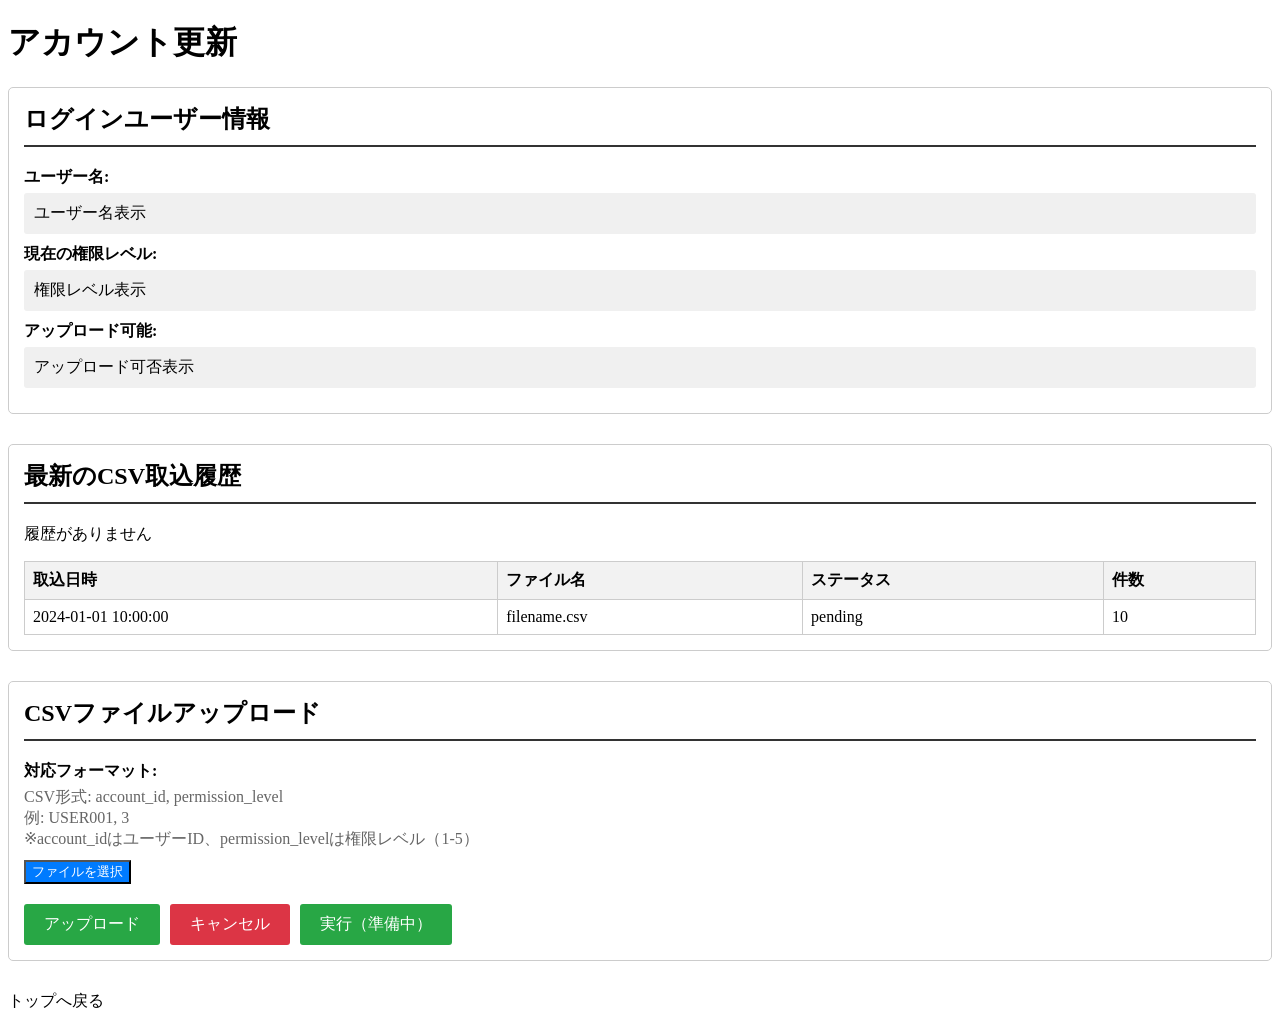
==== src/main/resources/templates/account-update.html @ 59c4f596 "アカウント更新機能を追加" ====
<!DOCTYPE html>
<html xmlns:th="http://www.thymeleaf.org">
<head>
    <meta charset="UTF-8">
    <title>アカウント更新</title>
    <link rel="stylesheet" href="/css/style.css">
    <style>
        .section {
            margin-bottom: 30px;
            padding: 15px;
            border: 1px solid #ccc;
            border-radius: 5px;
        }
        .section h2 {
            margin-top: 0;
            border-bottom: 2px solid #333;
            padding-bottom: 10px;
        }
        .form-group {
            margin-bottom: 10px;
        }
        .form-group label {
            display: block;
            font-weight: bold;
            margin-bottom: 5px;
        }
        .permission-display {
            padding: 10px;
            background-color: #f0f0f0;
            border-radius: 3px;
        }
        .button-group {
            margin-top: 20px;
            display: flex;
            gap: 10px;
            flex-wrap: wrap;
        }
        .button-group button, .button-group a {
            padding: 10px 20px;
            font-size: 16px;
            border-radius: 3px;
            cursor: pointer;
            border: none;
        }
        .btn-primary {
            background-color: #007bff;
            color: white;
        }
        .btn-primary:hover {
            background-color: #0056b3;
        }
        .btn-secondary {
            background-color: #6c757d;
            color: white;
        }
        .btn-secondary:hover {
            background-color: #545b62;
        }
        .btn-danger {
            background-color: #dc3545;
            color: white;
        }
        .btn-danger:hover {
            background-color: #c82333;
        }
        .btn-success {
            background-color: #28a745;
            color: white;
        }
        .btn-success:hover {
            background-color: #218838;
        }
        .btn-disabled {
            background-color: #ccc;
            color: #666;
            cursor: not-allowed;
            opacity: 0.6;
        }
        .hidden-file-input {
            display: none;
        }
        .history-table {
            width: 100%;
            border-collapse: collapse;
            margin-top: 10px;
        }
        .history-table th, .history-table td {
            border: 1px solid #ccc;
            padding: 8px;
            text-align: left;
        }
        .history-table th {
            background-color: #f2f2f2;
            font-weight: bold;
        }
        .error-message {
            color: red;
            margin-top: 10px;
        }
        .success-message {
            color: green;
            margin-top: 10px;
        }
        .info-message {
            color: #0066cc;
            padding: 10px;
            background-color: #e7f3ff;
            border-radius: 3px;
            margin-top: 10px;
        }
        .modal {
            display: none;
            position: fixed;
            z-index: 1;
            left: 0;
            top: 0;
            width: 100%;
            height: 100%;
            background-color: rgba(0, 0, 0, 0.4);
        }
        .modal-content {
            background-color: #fefefe;
            margin: 10% auto;
            padding: 20px;
            border: 1px solid #888;
            border-radius: 5px;
            width: 400px;
            text-align: center;
        }
        .modal-buttons {
            margin-top: 20px;
            display: flex;
            gap: 10px;
            justify-content: center;
        }
    </style>
</head>
<body>

<!-- ページタイトル -->
<h1>アカウント更新</h1>

<!-- =======================
     セクション1: ユーザー情報表示
     ======================= -->
<div class="section">
    <h2>ログインユーザー情報</h2>
    <div class="form-group">
        <label>ユーザー名:</label>
        <div class="permission-display" th:text="${loginUserName}">
            ユーザー名表示
        </div>
    </div>
    <div class="form-group">
        <label>現在の権限レベル:</label>
        <div class="permission-display" th:text="${usePermissionLevel}">
            権限レベル表示
        </div>
    </div>
    <div class="form-group">
        <label>アップロード可能:</label>
        <div class="permission-display" th:text="${canUpload ? 'はい' : 'いいえ'}">
            アップロード可否表示
        </div>
    </div>
</div>

<!-- =======================
     セクション2: アップロード履歴表示
     ======================= -->
<div class="section">
    <h2>最新のCSV取込履歴</h2>
    <div id="history-container">
        <p th:if="${#lists.isEmpty(importHistory)}">履歴がありません</p>
        <table class="history-table" th:unless="${#lists.isEmpty(importHistory)}">
            <thead>
                <tr>
                    <th>取込日時</th>
                    <th>ファイル名</th>
                    <th>ステータス</th>
                    <th>件数</th>
                </tr>
            </thead>
            <tbody>
                <tr th:each="history : ${importHistory}">
                    <td th:text="${#temporals.format(history.uploadDate, 'yyyy-MM-dd HH:mm:ss')}">
                        2024-01-01 10:00:00
                    </td>
                    <td th:text="${history.fileName}">filename.csv</td>
                    <td th:text="${history.status}">pending</td>
                    <td th:text="${history.count}">10</td>
                </tr>
            </tbody>
        </table>
    </div>
</div>

<!-- =======================
     セクション3: ファイルアップロード
     ======================= -->
<div class="section">
    <h2>CSVファイルアップロード</h2>
    
    <!-- ファイルフォーマット説明 -->
    <div class="form-group">
        <label>対応フォーマット:</label>
        <p style="margin: 5px 0; color: #666;">
            CSV形式: account_id, permission_level<br>
            例: USER001, 3<br>
            ※account_idはユーザーID、permission_levelは権限レベル（1-5）
        </p>
    </div>

    <!-- 隠れたファイル入力 -->
    <input 
        type="file" 
        id="file_input" 
        class="hidden-file-input" 
        accept=".csv" 
        th:disabled="${!canUpload}"
    >

    <!-- ファイル選択ボタン -->
    <div class="form-group">
        <button 
            type="button" 
            id="select_file_btn" 
            class="btn-primary"
            th:disabled="${!canUpload}"
            onclick="selectFile()"
        >
            ファイルを選択
        </button>
        <span id="selected_file_name" style="margin-left: 10px; color: #666;"></span>
    </div>

    <!-- アップロード状態メッセージ -->
    <div id="upload_message"></div>

    <!-- アップロード、キャンセルボタン -->
    <div class="button-group">
        <button 
            type="button" 
            id="upload_btn" 
            class="btn-success"
            onclick="uploadCSV()"
            disabled
        >
            アップロード
        </button>
        <button 
            type="button" 
            id="cancel_btn" 
            class="btn-danger"
            onclick="cancelUpload()"
            disabled
        >
            キャンセル
        </button>
        <button 
            type="button" 
            id="execute_btn" 
            class="btn-success"
            disabled
        >
            実行（準備中）
        </button>
    </div>
</div>

<!-- キャンセル確認モーダル -->
<div id="confirm_modal" class="modal">
    <div class="modal-content">
        <p>アップロードしたファイルをキャンセルしますか？</p>
        <div class="modal-buttons">
            <button type="button" class="btn-primary" onclick="confirmCancel()">OK</button>
            <button type="button" class="btn-secondary" onclick="closeModal()">戻る</button>
        </div>
    </div>
</div>

<!-- トップページへ戻る -->
<p>
    <a th:href="@{/}">トップへ戻る</a>
</p>

<!-- JavaScript -->
<script>
    // ================================
    // グローバル変数
    // ================================
    let selectedFile = null;
    let isUploadedMode = false;

    // ================================
    // ファイル選択処理
    // ================================
    function selectFile() {
        const fileInput = document.getElementById('file_input');
        fileInput.click();
    }

    // ファイル選択イベント
    document.getElementById('file_input').addEventListener('change', function(event) {
        const file = event.target.files[0];
        
        if (!file) {
            selectedFile = null;
            document.getElementById('selected_file_name').textContent = '';
            updateButtonStates();
            return;
        }

        // ファイル形式チェック
        if (!file.name.endsWith('.csv')) {
            alert('CSV形式のファイルを選択してください');
            event.target.value = '';
            selectedFile = null;
            document.getElementById('selected_file_name').textContent = '';
            updateButtonStates();
            return;
        }

        // ファイルサイズチェック（例: 10MB以下）
        const maxSize = 10 * 1024 * 1024; // 10MB
        if (file.size > maxSize) {
            alert('ファイルサイズは10MB以下である必要があります');
            event.target.value = '';
            selectedFile = null;
            document.getElementById('selected_file_name').textContent = '';
            updateButtonStates();
            return;
        }

        // ファイル選択成功
        selectedFile = file;
        document.getElementById('selected_file_name').textContent = '✓ ' + file.name;
        document.getElementById('selected_file_name').style.color = 'green';
        clearMessage();
        updateButtonStates();
    });

    // ================================
    // CSVアップロード処理
    // ================================
    function uploadCSV() {
        if (!selectedFile) {
            alert('ファイルを選択してください');
            return;
        }

        // FormData を使用してファイルを送信
        const formData = new FormData();
        formData.append('file', selectedFile);

        // ボタン無効化
        document.getElementById('upload_btn').disabled = true;
        document.getElementById('select_file_btn').disabled = true;
        showMessage('アップロード中...', 'info');

        fetch('/account/import/upload', {
            method: 'POST',
            body: formData
        })
        .then(response => response.json())
        .then(data => {
            if (data.success) {
                showMessage('アップロード完了: ' + data.message, 'success');
                isUploadedMode = true;
                updateButtonStates();
                // 履歴を更新（オプション）
                location.reload();
            } else {
                showMessage('エラー: ' + data.message, 'error');
                document.getElementById('upload_btn').disabled = false;
                document.getElementById('select_file_btn').disabled = false;
                updateButtonStates();
            }
        })
        .catch(error => {
            showMessage('エラーが発生しました: ' + error.message, 'error');
            document.getElementById('upload_btn').disabled = false;
            document.getElementById('select_file_btn').disabled = false;
            updateButtonStates();
        });
    }

    // ================================
    // キャンセル処理
    // ================================
    function cancelUpload() {
        // 確認モーダル表示
        document.getElementById('confirm_modal').style.display = 'block';
    }

    function confirmCancel() {
        document.getElementById('confirm_modal').style.display = 'none';

        // キャンセル処理をサーバーに送信
        fetch('/account/import/cancel', {
            method: 'POST'
        })
        .then(response => response.json())
        .then(data => {
            if (data.success) {
                showMessage('キャンセルしました', 'success');
                // 画面をリセット
                setTimeout(() => {
                    location.reload();
                }, 1000);
            } else {
                showMessage('キャンセル処理が失敗しました: ' + data.message, 'error');
            }
        })
        .catch(error => {
            showMessage('エラーが発生しました: ' + error.message, 'error');
        });
    }

    function closeModal() {
        document.getElementById('confirm_modal').style.display = 'none';
    }

    // ================================
    // ボタン状態更新
    // ================================
    function updateButtonStates() {
        const uploadBtn = document.getElementById('upload_btn');
        const cancelBtn = document.getElementById('cancel_btn');
        const executeBtn = document.getElementById('execute_btn');

        if (isUploadedMode) {
            uploadBtn.disabled = true;
            cancelBtn.disabled = false;
            executeBtn.disabled = true; // 実行は保留中
        } else if (selectedFile) {
            uploadBtn.disabled = false;
            cancelBtn.disabled = true;
            executeBtn.disabled = true;
        } else {
            uploadBtn.disabled = true;
            cancelBtn.disabled = true;
            executeBtn.disabled = true;
        }
    }

    // ================================
    // メッセージ表示
    // ================================
    function showMessage(message, type) {
        const container = document.getElementById('upload_message');
        container.innerHTML = '';
        
        const div = document.createElement('div');
        div.textContent = message;
        
        if (type === 'error') {
            div.className = 'error-message';
        } else if (type === 'success') {
            div.className = 'success-message';
        } else if (type === 'info') {
            div.className = 'info-message';
        }
        
        container.appendChild(div);
    }

    function clearMessage() {
        document.getElementById('upload_message').innerHTML = '';
    }

    // ================================
    // 初期化
    // ================================
    window.addEventListener('load', function() {
        updateButtonStates();
    });
</script>

</body>
</html>
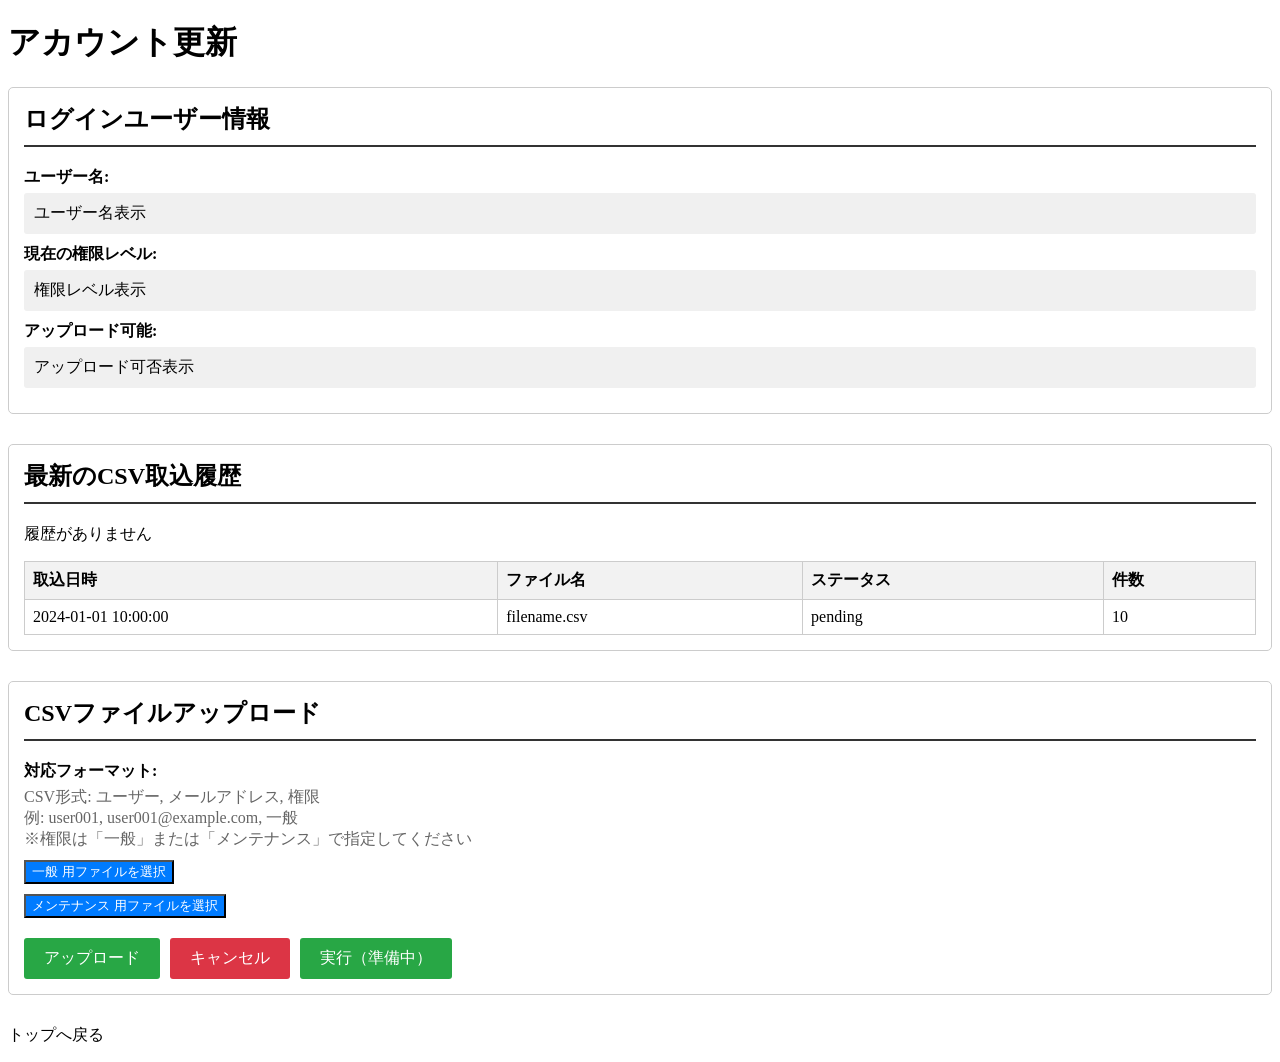
==== commit bdd2b611: "アカウント更新_機能修正" ====
--- a/src/main/resources/templates/account-update.html
+++ b/src/main/resources/templates/account-update.html
@@ -205,66 +205,36 @@
     <div class="form-group">
         <label>対応フォーマット:</label>
         <p style="margin: 5px 0; color: #666;">
-            CSV形式: account_id, permission_level<br>
-            例: USER001, 3<br>
-            ※account_idはユーザーID、permission_levelは権限レベル（1-5）
+            CSV形式: ユーザー, メールアドレス, 権限<br>
+            例: user001, user001@example.com, 一般<br>
+            ※権限は「一般」または「メンテナンス」で指定してください
         </p>
     </div>
 
-    <!-- 隠れたファイル入力 -->
-    <input 
-        type="file" 
-        id="file_input" 
-        class="hidden-file-input" 
-        accept=".csv" 
-        th:disabled="${!canUpload}"
-    >
-
-    <!-- ファイル選択ボタン -->
+    <!-- 隠れたファイル入力（一般・メンテナンス） -->
+    <input type="file" id="file_input_general" class="hidden-file-input" accept=".csv" th:disabled="${!canUpload}">
+    <input type="file" id="file_input_maintenance" class="hidden-file-input" accept=".csv" th:disabled="${!canUpload}">
+
+    <!-- ファイル選択ボタン（一般） -->
     <div class="form-group">
-        <button 
-            type="button" 
-            id="select_file_btn" 
-            class="btn-primary"
-            th:disabled="${!canUpload}"
-            onclick="selectFile()"
-        >
-            ファイルを選択
-        </button>
-        <span id="selected_file_name" style="margin-left: 10px; color: #666;"></span>
+        <button type="button" id="select_file_general_btn" class="btn-primary" th:disabled="${!canUpload}" onclick="selectFile('general')">一般 用ファイルを選択</button>
+        <span id="selected_file_name_general" style="margin-left: 10px; color: #666;"></span>
+    </div>
+
+    <!-- ファイル選択ボタン（メンテナンス） -->
+    <div class="form-group">
+        <button type="button" id="select_file_maintenance_btn" class="btn-primary" th:disabled="${!canUpload}" onclick="selectFile('maintenance')">メンテナンス 用ファイルを選択</button>
+        <span id="selected_file_name_maintenance" style="margin-left: 10px; color: #666;"></span>
     </div>
 
     <!-- アップロード状態メッセージ -->
     <div id="upload_message"></div>
 
-    <!-- アップロード、キャンセルボタン -->
+    <!-- アップロード、キャンセルボタン（共通） -->
     <div class="button-group">
-        <button 
-            type="button" 
-            id="upload_btn" 
-            class="btn-success"
-            onclick="uploadCSV()"
-            disabled
-        >
-            アップロード
-        </button>
-        <button 
-            type="button" 
-            id="cancel_btn" 
-            class="btn-danger"
-            onclick="cancelUpload()"
-            disabled
-        >
-            キャンセル
-        </button>
-        <button 
-            type="button" 
-            id="execute_btn" 
-            class="btn-success"
-            disabled
-        >
-            実行（準備中）
-        </button>
+        <button type="button" id="upload_btn" class="btn-success" onclick="uploadUnified()" disabled>アップロード</button>
+        <button type="button" id="cancel_btn" class="btn-danger" onclick="cancelUnified()" disabled>キャンセル</button>
+        <button type="button" id="execute_btn" class="btn-success" disabled>実行（準備中）</button>
     </div>
 </div>
 
@@ -291,6 +261,13 @@
     // ================================
     let selectedFile = null;
     let isUploadedMode = false;
+        // ================================
+        // グローバル変数（一般 / メンテナンス）
+        // ================================
+        let selectedFileGeneral = null;
+        let selectedFileMaintenance = null;
+        let isUploadedModeGeneral = false;
+        let isUploadedModeMaintenance = false;
 
     // ================================
     // ファイル選択処理
@@ -299,14 +276,21 @@
         const fileInput = document.getElementById('file_input');
         fileInput.click();
     }
-
-    // ファイル選択イベント
-    document.getElementById('file_input').addEventListener('change', function(event) {
+        function selectFile(context) {
+            if (context === 'general') {
+                document.getElementById('file_input_general').click();
+            } else if (context === 'maintenance') {
+                document.getElementById('file_input_maintenance').click();
+            }
+        }
+
+    // ファイル選択イベント（一般）
+    document.getElementById('file_input_general').addEventListener('change', function(event) {
         const file = event.target.files[0];
         
         if (!file) {
-            selectedFile = null;
-            document.getElementById('selected_file_name').textContent = '';
+            selectedFileGeneral = null;
+            document.getElementById('selected_file_name_general').textContent = '';
             updateButtonStates();
             return;
         }
@@ -315,8 +299,8 @@
         if (!file.name.endsWith('.csv')) {
             alert('CSV形式のファイルを選択してください');
             event.target.value = '';
-            selectedFile = null;
-            document.getElementById('selected_file_name').textContent = '';
+            selectedFileGeneral = null;
+            document.getElementById('selected_file_name_general').textContent = '';
             updateButtonStates();
             return;
         }
@@ -326,36 +310,86 @@
         if (file.size > maxSize) {
             alert('ファイルサイズは10MB以下である必要があります');
             event.target.value = '';
-            selectedFile = null;
-            document.getElementById('selected_file_name').textContent = '';
-            updateButtonStates();
-            return;
-        }
-
-        // ファイル選択成功
-        selectedFile = file;
-        document.getElementById('selected_file_name').textContent = '✓ ' + file.name;
-        document.getElementById('selected_file_name').style.color = 'green';
+            selectedFileGeneral = null;
+            document.getElementById('selected_file_name_general').textContent = '';
+            updateButtonStates();
+            return;
+        }
+
+        // ファイル選択成功（一般）
+        selectedFileGeneral = file;
+        document.getElementById('selected_file_name_general').textContent = '✓ ' + file.name;
+        document.getElementById('selected_file_name_general').style.color = 'green';
         clearMessage();
         updateButtonStates();
     });
 
+    // ファイル選択イベント（メンテナンス）
+    document.getElementById('file_input_maintenance').addEventListener('change', function(event) {
+        const file = event.target.files[0];
+        
+        if (!file) {
+            selectedFileMaintenance = null;
+            document.getElementById('selected_file_name_maintenance').textContent = '';
+            updateButtonStates();
+            return;
+        }
+
+        // ファイル形式チェック
+        if (!file.name.endsWith('.csv')) {
+            alert('CSV形式のファイルを選択してください');
+            event.target.value = '';
+            selectedFileMaintenance = null;
+            document.getElementById('selected_file_name_maintenance').textContent = '';
+            updateButtonStates();
+            return;
+        }
+
+        // ファイルサイズチェック（例: 10MB以下）
+        const maxSize = 10 * 1024 * 1024; // 10MB
+        if (file.size > maxSize) {
+            alert('ファイルサイズは10MB以下である必要があります');
+            event.target.value = '';
+            selectedFileMaintenance = null;
+            document.getElementById('selected_file_name_maintenance').textContent = '';
+            updateButtonStates();
+            return;
+        }
+
+        // ファイル選択成功（メンテナンス）
+        selectedFileMaintenance = file;
+        document.getElementById('selected_file_name_maintenance').textContent = '✓ ' + file.name;
+        document.getElementById('selected_file_name_maintenance').style.color = 'green';
+        clearMessage();
+        updateButtonStates();
+    });
+
     // ================================
     // CSVアップロード処理
     // ================================
-    function uploadCSV() {
-        if (!selectedFile) {
-            alert('ファイルを選択してください');
-            return;
-        }
-
-        // FormData を使用してファイルを送信
+    function uploadCSV(context) {
+        let fileToUpload = null;
+        if (context === 'general') fileToUpload = selectedFileGeneral;
+        if (context === 'maintenance') fileToUpload = selectedFileMaintenance;
+
+        if (!fileToUpload) {
+            alert('ファイルを選択してください (' + context + ')');
+            return;
+        }
+
         const formData = new FormData();
-        formData.append('file', selectedFile);
+        formData.append('file', fileToUpload);
+        formData.append('context', context);
 
         // ボタン無効化
-        document.getElementById('upload_btn').disabled = true;
-        document.getElementById('select_file_btn').disabled = true;
+        if (context === 'general') {
+            document.getElementById('upload_general_btn').disabled = true;
+            document.getElementById('select_file_general_btn').disabled = true;
+        } else {
+            document.getElementById('upload_maintenance_btn').disabled = true;
+            document.getElementById('select_file_maintenance_btn').disabled = true;
+        }
+
         showMessage('アップロード中...', 'info');
 
         fetch('/account/import/upload', {
@@ -366,55 +400,187 @@
         .then(data => {
             if (data.success) {
                 showMessage('アップロード完了: ' + data.message, 'success');
-                isUploadedMode = true;
+                if (context === 'general') isUploadedModeGeneral = true;
+                else isUploadedModeMaintenance = true;
                 updateButtonStates();
-                // 履歴を更新（オプション）
                 location.reload();
             } else {
                 showMessage('エラー: ' + data.message, 'error');
-                document.getElementById('upload_btn').disabled = false;
-                document.getElementById('select_file_btn').disabled = false;
+                if (context === 'general') {
+                    document.getElementById('upload_general_btn').disabled = false;
+                    document.getElementById('select_file_general_btn').disabled = false;
+                } else {
+                    document.getElementById('upload_maintenance_btn').disabled = false;
+                    document.getElementById('select_file_maintenance_btn').disabled = false;
+                }
                 updateButtonStates();
             }
         })
         .catch(error => {
             showMessage('エラーが発生しました: ' + error.message, 'error');
+            if (context === 'general') {
+                document.getElementById('upload_general_btn').disabled = false;
+                document.getElementById('select_file_general_btn').disabled = false;
+            } else {
+                document.getElementById('upload_maintenance_btn').disabled = false;
+                document.getElementById('select_file_maintenance_btn').disabled = false;
+            }
+            updateButtonStates();
+        });
+    }
+
+    // ================================
+    // 両方同時アップロード
+    // ================================
+    function uploadBoth() {
+        if (!selectedFileGeneral || !selectedFileMaintenance) {
+            alert('両方のファイルが選択されている必要があります');
+            return;
+        }
+
+        // ボタン類を無効化
+        document.getElementById('upload_btn').disabled = true;
+        document.getElementById('cancel_btn').disabled = true;
+        document.getElementById('select_file_general_btn').disabled = true;
+        document.getElementById('select_file_maintenance_btn').disabled = true;
+
+        showMessage('一般ファイルをアップロード中...', 'info');
+
+        const fd1 = new FormData();
+        fd1.append('file', selectedFileGeneral);
+        fd1.append('context', 'general');
+
+        fetch('/account/import/upload', { method: 'POST', body: fd1 })
+        .then(r => r.json())
+        .then(res1 => {
+            if (!res1.success) {
+                showMessage('一般のアップロードでエラー: ' + res1.message, 'error');
+                document.getElementById('upload_btn').disabled = false;
+                document.getElementById('cancel_btn').disabled = false;
+                document.getElementById('select_file_general_btn').disabled = false;
+                document.getElementById('select_file_maintenance_btn').disabled = false;
+                return;
+            }
+
+            showMessage('一般アップロード完了。メンテナンスをアップロードします...', 'info');
+
+            const fd2 = new FormData();
+            fd2.append('file', selectedFileMaintenance);
+            fd2.append('context', 'maintenance');
+
+            return fetch('/account/import/upload', { method: 'POST', body: fd2 })
+            .then(r2 => r2.json())
+            .then(res2 => {
+                if (!res2.success) {
+                    showMessage('メンテナンスのアップロードでエラー: ' + res2.message, 'error');
+                    document.getElementById('upload_btn').disabled = false;
+                    document.getElementById('cancel_btn').disabled = false;
+                    document.getElementById('select_file_general_btn').disabled = false;
+                    document.getElementById('select_file_maintenance_btn').disabled = false;
+                    return;
+                }
+
+                showMessage('両方のアップロードが完了しました', 'success');
+                setTimeout(() => { location.reload(); }, 800);
+            });
+        })
+        .catch(err => {
+            showMessage('アップロード中にエラー: ' + err.message, 'error');
             document.getElementById('upload_btn').disabled = false;
-            document.getElementById('select_file_btn').disabled = false;
-            updateButtonStates();
+            document.getElementById('cancel_btn').disabled = false;
+            document.getElementById('select_file_general_btn').disabled = false;
+            document.getElementById('select_file_maintenance_btn').disabled = false;
         });
     }
 
     // ================================
+    // 共通アップロードラッパー
+    // ================================
+    function uploadUnified() {
+        // コンテキスト自動判定: 片方だけ選択されていればその方を使う
+        if (selectedFileGeneral && !selectedFileMaintenance) {
+            uploadCSV('general');
+            return;
+        }
+        if (!selectedFileGeneral && selectedFileMaintenance) {
+            uploadCSV('maintenance');
+            return;
+        }
+
+        // 両方選択されている場合は確認
+        if (selectedFileGeneral && selectedFileMaintenance) {
+            const ok = confirm('一般とメンテナンス両方をアップロードしますか？');
+            if (ok) {
+                uploadBoth();
+            }
+            // キャンセルなら何もしない（ファイルは選択状態を保つ）
+            return;
+        }
+
+        alert('アップロードするファイルを選択してください');
+    }
+
+    // ================================
     // キャンセル処理
     // ================================
-    function cancelUpload() {
+    function cancelUpload(context) {
         // 確認モーダル表示
+        document.getElementById('confirm_modal').dataset.context = context;
         document.getElementById('confirm_modal').style.display = 'block';
     }
 
     function confirmCancel() {
-        document.getElementById('confirm_modal').style.display = 'none';
-
-        // キャンセル処理をサーバーに送信
-        fetch('/account/import/cancel', {
-            method: 'POST'
-        })
+        const modal = document.getElementById('confirm_modal');
+        const context = modal.dataset.context || 'general';
+        modal.style.display = 'none';
+
+        fetch('/account/import/cancel', { method: 'POST' })
         .then(response => response.json())
         .then(data => {
             if (data.success) {
                 showMessage('キャンセルしました', 'success');
-                // 画面をリセット
-                setTimeout(() => {
-                    location.reload();
-                }, 1000);
+                setTimeout(() => { location.reload(); }, 800);
             } else {
                 showMessage('キャンセル処理が失敗しました: ' + data.message, 'error');
             }
         })
-        .catch(error => {
-            showMessage('エラーが発生しました: ' + error.message, 'error');
-        });
+        .catch(error => { showMessage('エラーが発生しました: ' + error.message, 'error'); });
+    }
+
+    // ================================
+    // 共通キャンセルラッパー
+    // ================================
+    function cancelUnified() {
+        // 優先: アップロード済みのコンテキストをキャンセル
+        if (isUploadedModeGeneral && !isUploadedModeMaintenance) {
+            document.getElementById('confirm_modal').dataset.context = 'general';
+            document.getElementById('confirm_modal').style.display = 'block';
+            return;
+        }
+        if (!isUploadedModeGeneral && isUploadedModeMaintenance) {
+            document.getElementById('confirm_modal').dataset.context = 'maintenance';
+            document.getElementById('confirm_modal').style.display = 'block';
+            return;
+        }
+        if (isUploadedModeGeneral && isUploadedModeMaintenance) {
+            const chooseGeneral = confirm('「OK」で一般のアップロードをキャンセル、キャンセルでメンテナンスをキャンセルします');
+            document.getElementById('confirm_modal').dataset.context = chooseGeneral ? 'general' : 'maintenance';
+            document.getElementById('confirm_modal').style.display = 'block';
+            return;
+        }
+
+        // アップロード済みがない場合は選択をクリア
+        if (selectedFileGeneral || selectedFileMaintenance) {
+            selectedFileGeneral = null;
+            selectedFileMaintenance = null;
+            document.getElementById('selected_file_name_general').textContent = '';
+            document.getElementById('selected_file_name_maintenance').textContent = '';
+            updateButtonStates();
+            showMessage('選択をキャンセルしました', 'success');
+            return;
+        }
+
+        alert('キャンセルする操作がありません');
     }
 
     function closeModal() {
@@ -427,21 +593,22 @@
     function updateButtonStates() {
         const uploadBtn = document.getElementById('upload_btn');
         const cancelBtn = document.getElementById('cancel_btn');
+        const selGen = document.getElementById('select_file_general_btn');
+        const selMaint = document.getElementById('select_file_maintenance_btn');
         const executeBtn = document.getElementById('execute_btn');
 
-        if (isUploadedMode) {
-            uploadBtn.disabled = true;
-            cancelBtn.disabled = false;
-            executeBtn.disabled = true; // 実行は保留中
-        } else if (selectedFile) {
-            uploadBtn.disabled = false;
-            cancelBtn.disabled = true;
-            executeBtn.disabled = true;
-        } else {
-            uploadBtn.disabled = true;
-            cancelBtn.disabled = true;
-            executeBtn.disabled = true;
-        }
+        // 選択状態に応じてアップロード有効化
+        uploadBtn.disabled = !(selectedFileGeneral || selectedFileMaintenance);
+
+        // キャンセルは「アップロード済み」または「選択済み」があれば有効
+        cancelBtn.disabled = !(isUploadedModeGeneral || isUploadedModeMaintenance || selectedFileGeneral || selectedFileMaintenance);
+
+        // 選択ボタンは常に有効（権限による無効化はth:disabledでハンドル）
+        selGen.disabled = false;
+        selMaint.disabled = false;
+
+        // 実行は保留
+        executeBtn.disabled = true;
     }
 
     // ================================
